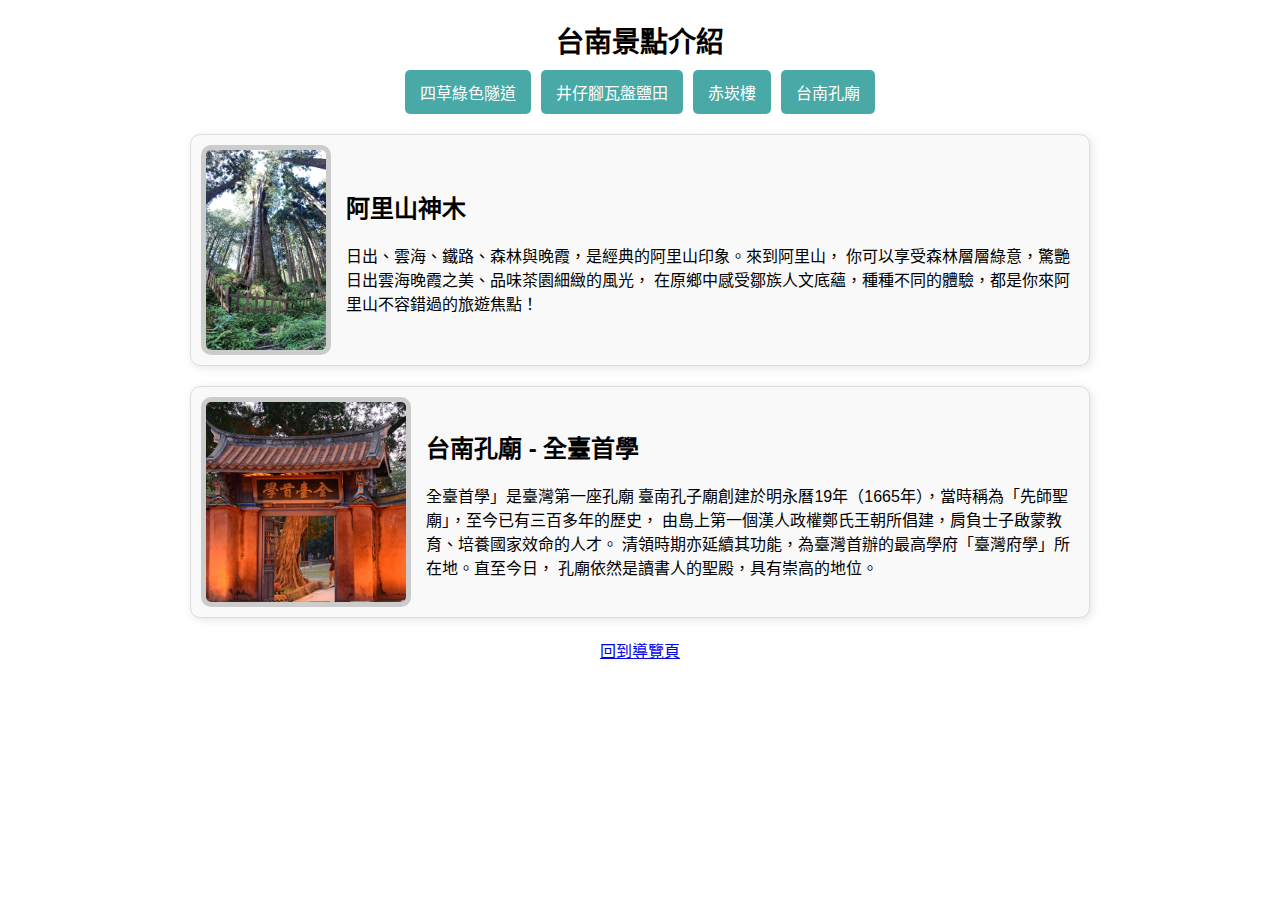
==== ALL.html @ ed5a1cc9 "Add files via upload" ====
<!DOCTYPE html>
<html lang="zh-TW">
<head>
    <meta charset="UTF-8">
    <meta name="viewport" content="width=device-width, initial-scale=1.0">
    <title>台南景點介紹</title>
    <link rel="stylesheet" href="style.css">
</head>
<body>

<div class="container">
    <h1>台南景點介紹</h1>
    <div class="nav">
        <button>四草綠色隧道</button>
        <button>井仔腳瓦盤鹽田</button>
        <button>赤崁樓</button>
        <button>台南孔廟</button>
    </div>

    <div class="spot">
        <img src="0.jpg" alt="阿里山神木">
        <div class="text">
            <h2>阿里山神木</h2>
            <p>日出、雲海、鐵路、森林與晚霞，是經典的阿里山印象。來到阿里山，
               你可以享受森林層層綠意，驚艷日出雲海晚霞之美、品味茶園細緻的風光，
               在原鄉中感受鄒族人文底蘊，種種不同的體驗，都是你來阿里山不容錯過的旅遊焦點！</p>
        </div>
    </div>

    <div class="spot">
        <img src="123.jpg" alt="台南孔廟">
        <div class="text">
            <h2>台南孔廟 - 全臺首學</h2>
            <p>全臺首學」是臺灣第一座孔廟
                臺南孔子廟創建於明永曆19年（1665年），當時稱為「先師聖廟」，至今已有三百多年的歷史，
                由島上第一個漢人政權鄭氏王朝所倡建，肩負士子啟蒙教育、培養國家效命的人才。
                清領時期亦延續其功能，為臺灣首辦的最高學府「臺灣府學」所在地。直至今日，
                孔廟依然是讀書人的聖殿，具有崇高的地位。</p>
        </div>
    </div>
</div>
<a href="index.html" class="back-button">回到導覽頁</a>
</body>
</html>
---- style.css ----
body {
    font-family: Arial, sans-serif;
    margin: 20px;
    text-align: center;
}

.container {
    max-width: 900px;
    margin: auto;
}

h1 {
    font-size: 28px;
    margin-bottom: 10px;
}

.nav {
    display: flex;
    justify-content: center;
    gap: 10px;
    margin-bottom: 20px;
}

.nav button {
    background-color: #48a9a6;
    color: white;
    border: none;
    padding: 10px 15px;
    font-size: 16px;
    cursor: pointer;
    border-radius: 5px;
}

.nav button:hover {
    background-color: #357f7b;
}

.spot {
    display: flex;
    align-items: center;
    margin: 20px 0;
    padding: 10px;
    border: 1px solid #ddd;
    border-radius: 10px;
    box-shadow: 2px 2px 10px rgba(0, 0, 0, 0.1);
    background-color: #f9f9f9;
}

/* 統一圖片大小 */
.spot img {
    width: 200px;  /* 設定統一的寬度 */
    height: 200px; /* 設定統一的高度 */
    object-fit: cover; /* 保持比例填滿框架，避免變形 */
    border: 5px solid #ccc;
    border-radius: 10px;
    margin-right: 15px;
}

.spot .text {
    text-align: left;
}

@media (max-width: 600px) {
    .spot {
        flex-direction: column;
        text-align: center;
    }
    .spot img {
        margin-bottom: 10px;
        margin-right: 0;
    }
}
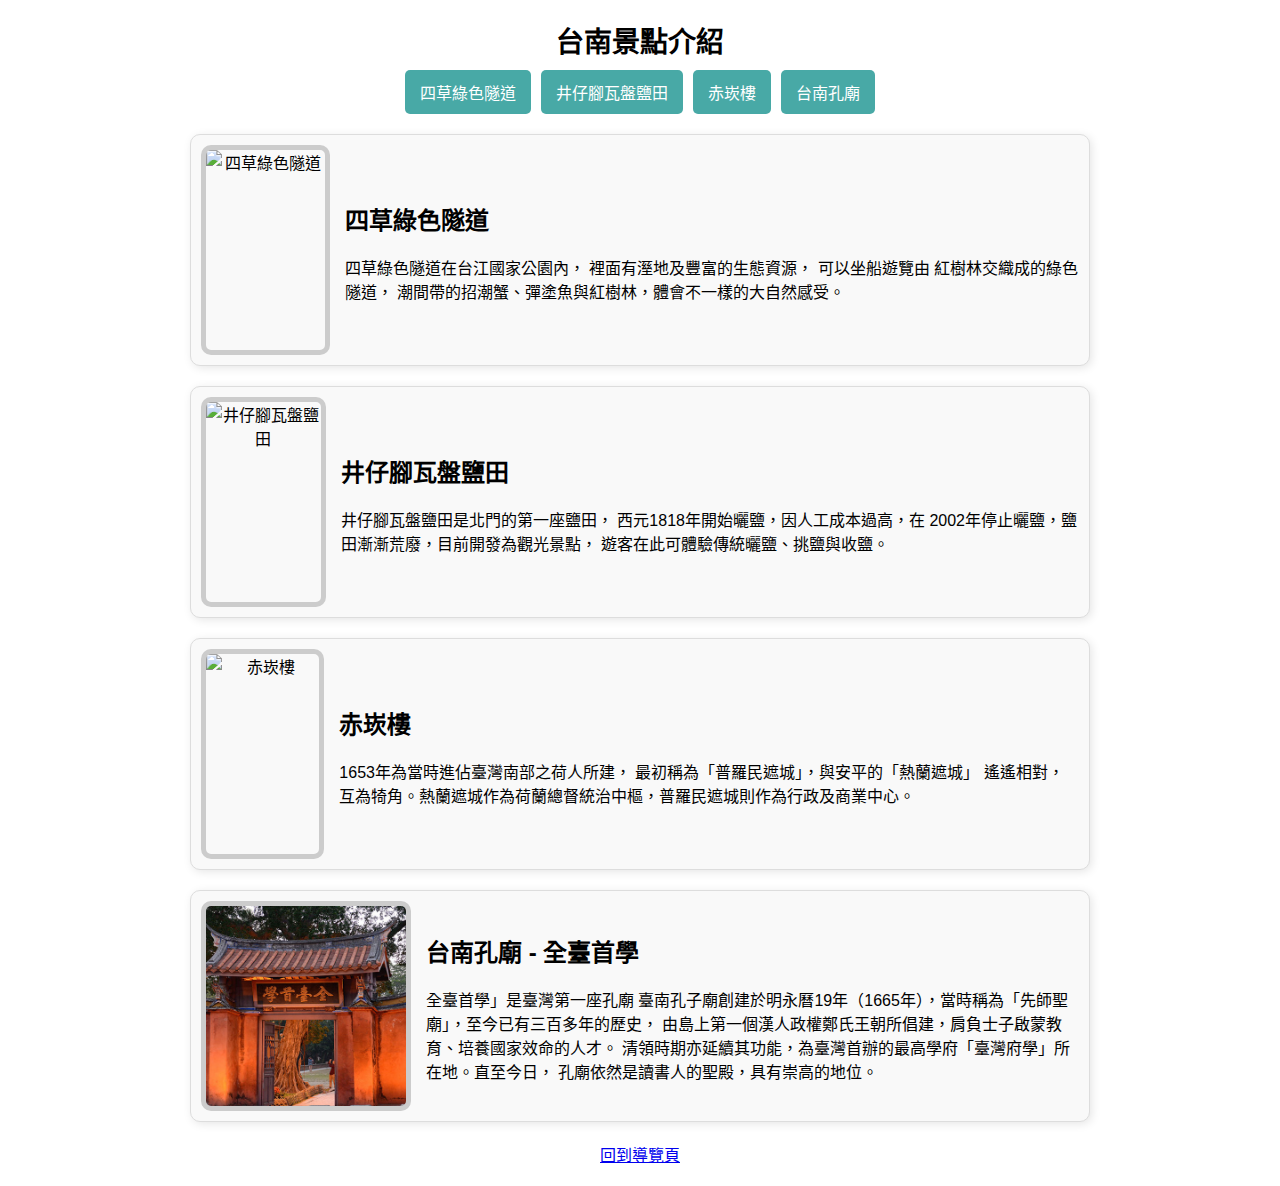
==== commit 59a899a6: "Add files via upload" ====
--- a/ALL.html
+++ b/ALL.html
@@ -18,12 +18,34 @@
     </div>
 
     <div class="spot">
-        <img src="0.jpg" alt="阿里山神木">
+        <img src="https://www.swcoast-nsa.gov.tw/image/13063/1024x768" alt="四草綠色隧道">
         <div class="text">
-            <h2>阿里山神木</h2>
-            <p>日出、雲海、鐵路、森林與晚霞，是經典的阿里山印象。來到阿里山，
-               你可以享受森林層層綠意，驚艷日出雲海晚霞之美、品味茶園細緻的風光，
-               在原鄉中感受鄒族人文底蘊，種種不同的體驗，都是你來阿里山不容錯過的旅遊焦點！</p>
+            <h2>四草綠色隧道</h2>
+            <p>四草綠色隧道在台江國家公園內，
+                裡面有溼地及豐富的生態資源，
+                可以坐船遊覽由 紅樹林交織成的綠色隧道，
+                潮間帶的招潮蟹、彈塗魚與紅樹林，體會不一樣的大自然感受。</p>
+        </div>
+    </div>
+
+    <div class="spot">
+        <img src="https://www.swcoast-nsa.gov.tw/image/2506/1024x768" alt="井仔腳瓦盤鹽田">
+        <div class="text">
+            <h2>井仔腳瓦盤鹽田</h2>
+              <p>井仔腳瓦盤鹽田是北門的第一座鹽田，
+                西元1818年開始曬鹽，因人工成本過高，在 
+                2002年停止曬鹽，鹽田漸漸荒廢，目前開發為觀光景點，
+                遊客在此可體驗傳統曬鹽、挑鹽與收鹽。</p>
+        </div>
+    </div>
+
+    <div class="spot">
+        <img src="https://upload.wikimedia.org/wikipedia/commons/thumb/4/4f/%E5%8F%B0%E5%8D%97_%E8%B5%A4%E5%B4%81%E6%A8%93.jpg/1200px-%E5%8F%B0%E5%8D%97_%E8%B5%A4%E5%B4%81%E6%A8%93.jpg" alt="赤崁樓">
+        <div class="text">
+            <h2>赤崁樓</h2>
+            <p>1653年為當時進佔臺灣南部之荷人所建，
+                最初稱為「普羅民遮城」，與安平的「熱蘭遮城」 遙遙相對，
+                互為犄角。熱蘭遮城作為荷蘭總督統治中樞，普羅民遮城則作為行政及商業中心。</p>
         </div>
     </div>
 
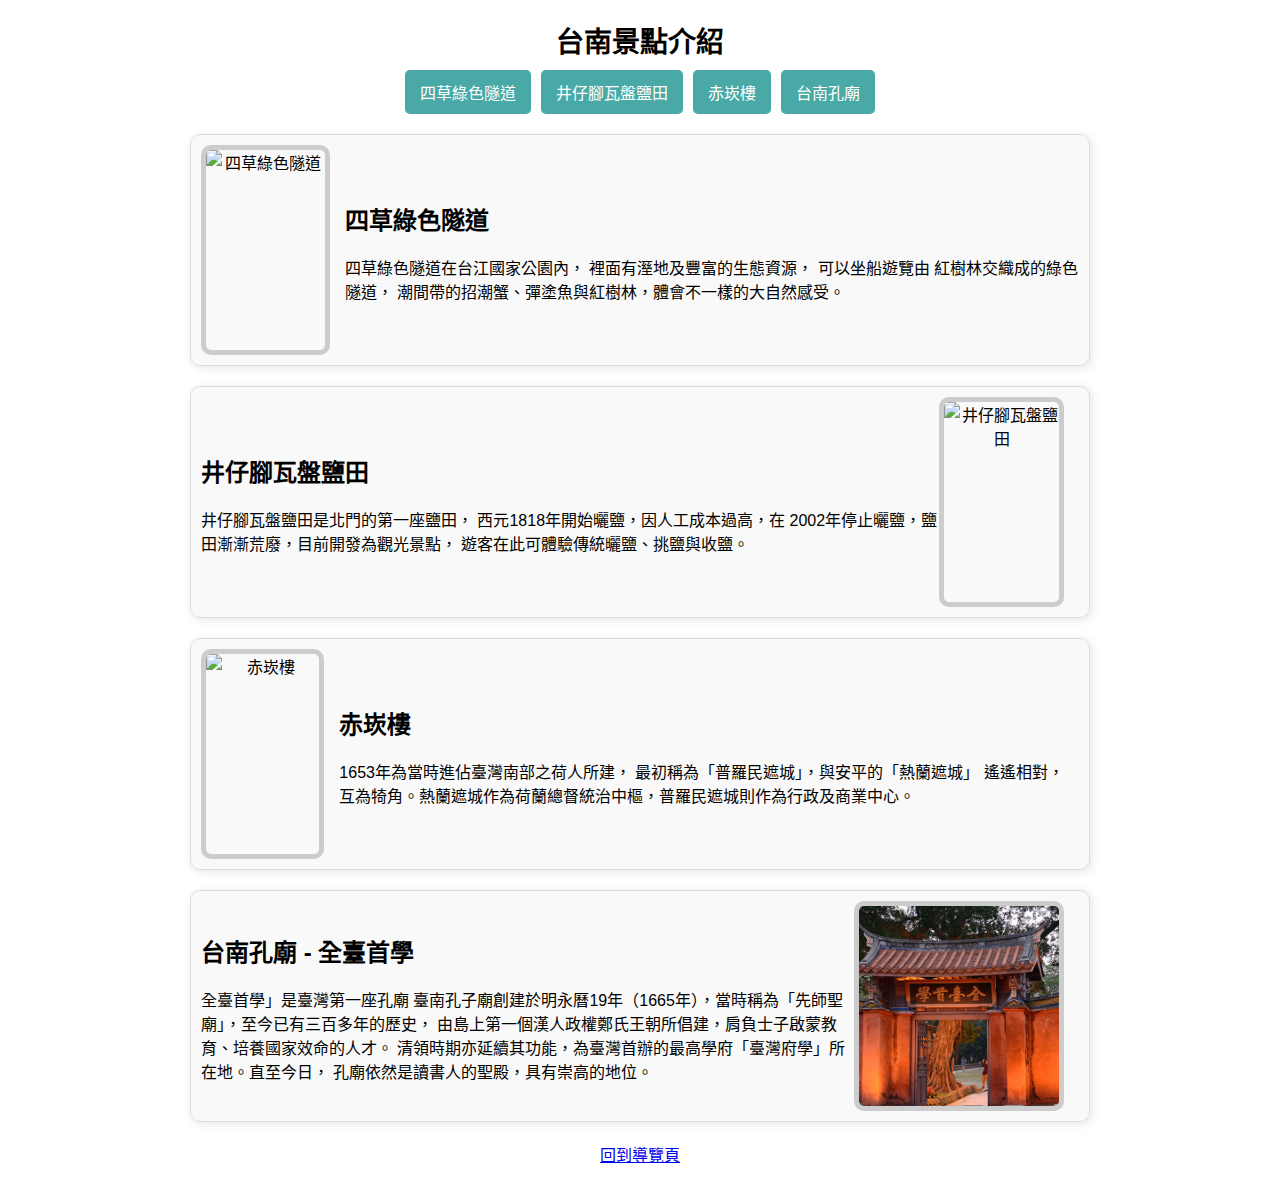
==== commit 666dd071: "Update ALL.html" ====
--- a/ALL.html
+++ b/ALL.html
@@ -29,7 +29,6 @@
     </div>
 
     <div class="spot">
-        <img src="https://www.swcoast-nsa.gov.tw/image/2506/1024x768" alt="井仔腳瓦盤鹽田">
         <div class="text">
             <h2>井仔腳瓦盤鹽田</h2>
               <p>井仔腳瓦盤鹽田是北門的第一座鹽田，
@@ -37,6 +36,7 @@
                 2002年停止曬鹽，鹽田漸漸荒廢，目前開發為觀光景點，
                 遊客在此可體驗傳統曬鹽、挑鹽與收鹽。</p>
         </div>
+        <img src="https://www.swcoast-nsa.gov.tw/image/2506/1024x768" alt="井仔腳瓦盤鹽田">
     </div>
 
     <div class="spot">
@@ -50,7 +50,6 @@
     </div>
 
     <div class="spot">
-        <img src="123.jpg" alt="台南孔廟">
         <div class="text">
             <h2>台南孔廟 - 全臺首學</h2>
             <p>全臺首學」是臺灣第一座孔廟
@@ -59,6 +58,7 @@
                 清領時期亦延續其功能，為臺灣首辦的最高學府「臺灣府學」所在地。直至今日，
                 孔廟依然是讀書人的聖殿，具有崇高的地位。</p>
         </div>
+        <img src="123.jpg" alt="台南孔廟">
     </div>
 </div>
 <a href="index.html" class="back-button">回到導覽頁</a>
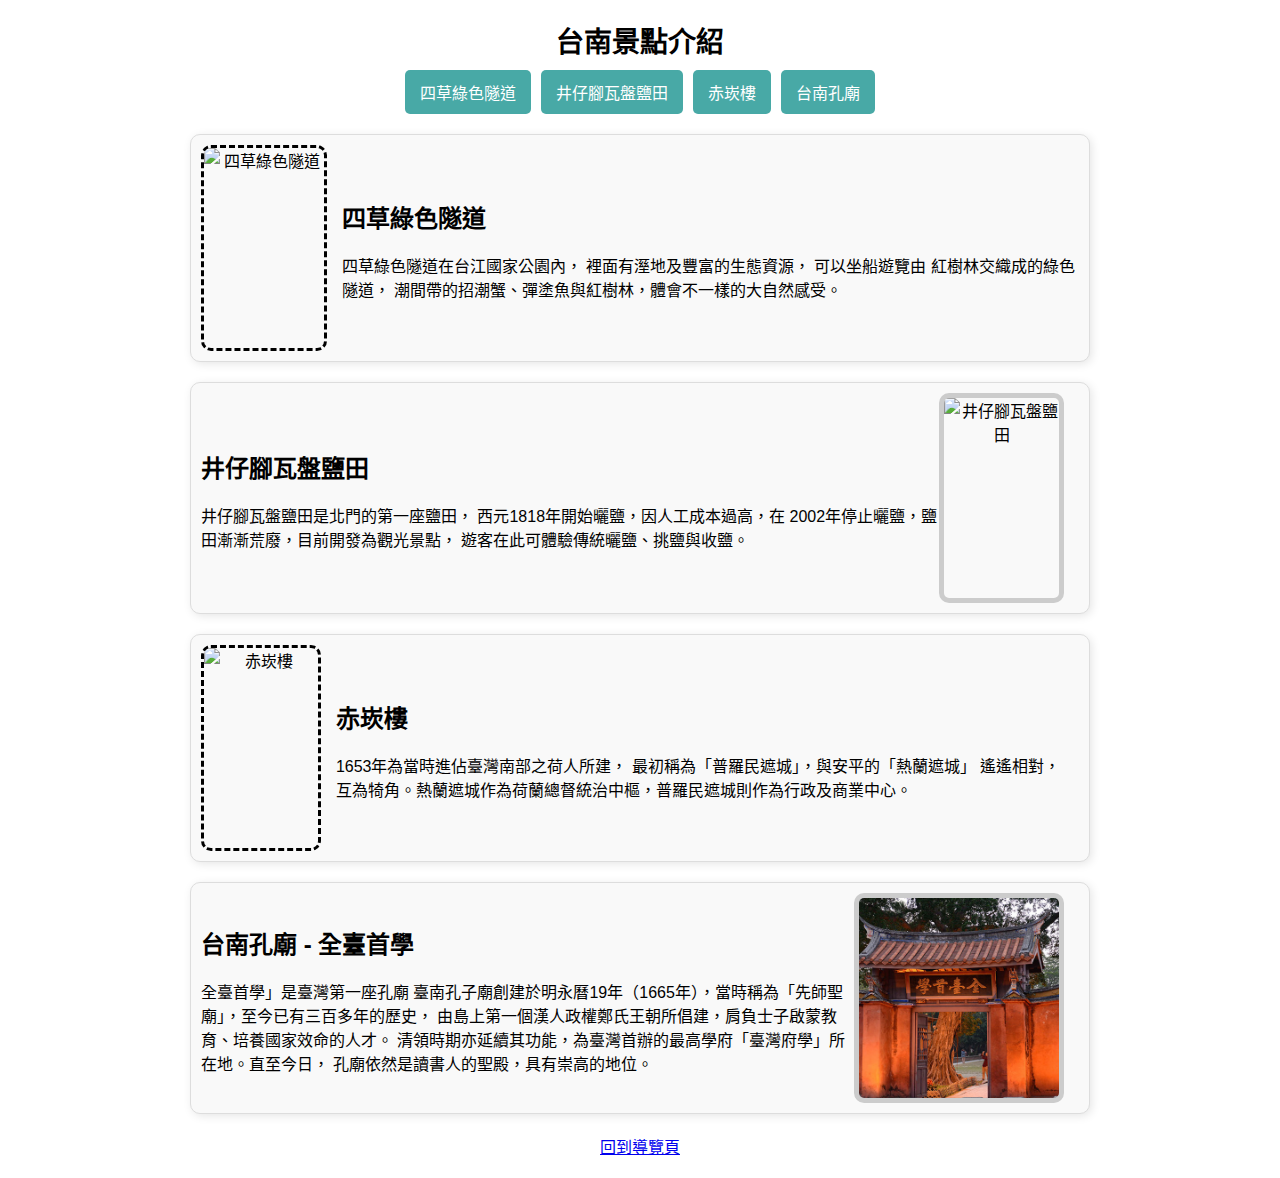
==== commit 294123d9: "Update ALL.html" ====
--- a/ALL.html
+++ b/ALL.html
@@ -18,7 +18,7 @@
     </div>
 
     <div class="spot">
-        <img src="https://www.swcoast-nsa.gov.tw/image/13063/1024x768" alt="四草綠色隧道">
+        <img src="https://www.swcoast-nsa.gov.tw/image/13063/1024x768" alt="四草綠色隧道" style="border: 3px dashed black;">
         <div class="text">
             <h2>四草綠色隧道</h2>
             <p>四草綠色隧道在台江國家公園內，
@@ -40,7 +40,7 @@
     </div>
 
     <div class="spot">
-        <img src="https://upload.wikimedia.org/wikipedia/commons/thumb/4/4f/%E5%8F%B0%E5%8D%97_%E8%B5%A4%E5%B4%81%E6%A8%93.jpg/1200px-%E5%8F%B0%E5%8D%97_%E8%B5%A4%E5%B4%81%E6%A8%93.jpg" alt="赤崁樓">
+        <img src="https://historic.tainan.gov.tw/upload/cht/151/12_img_1.jpg" alt="赤崁樓" style="border: 3px dashed black;">
         <div class="text">
             <h2>赤崁樓</h2>
             <p>1653年為當時進佔臺灣南部之荷人所建，
